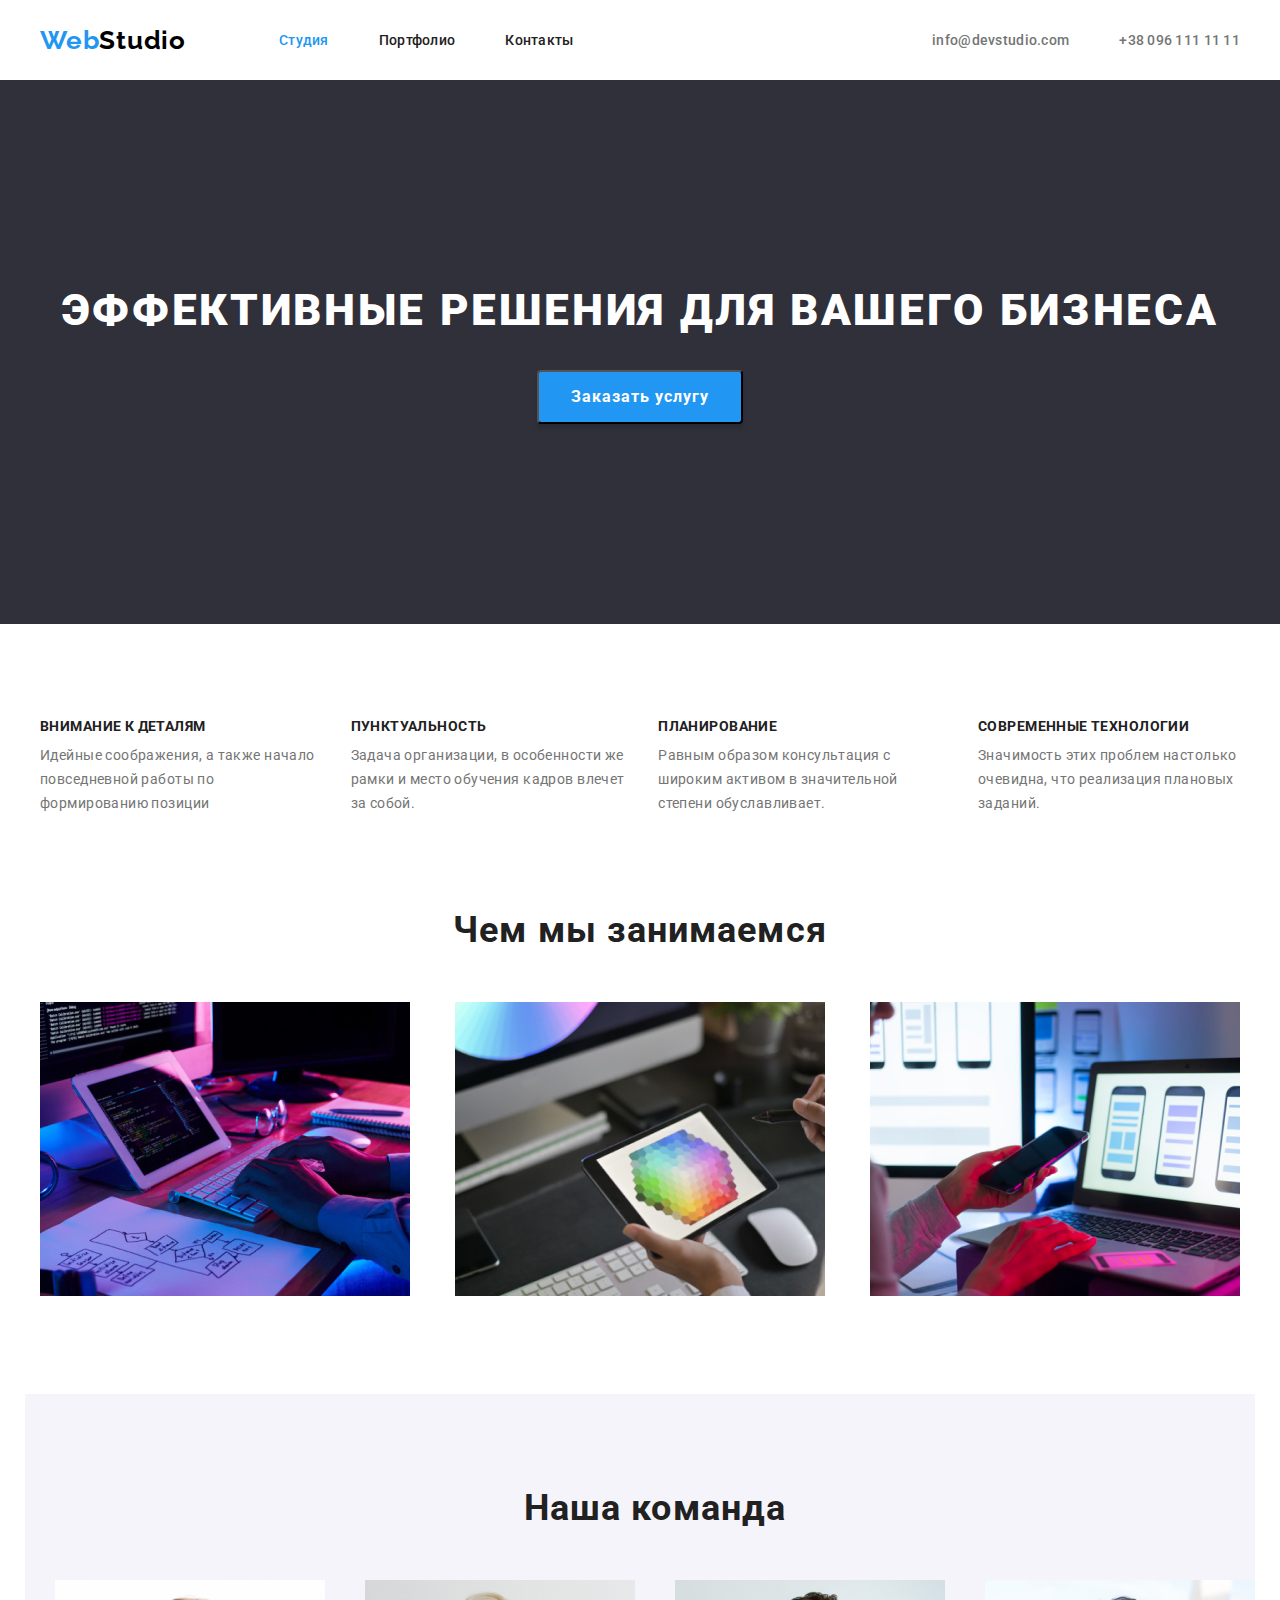
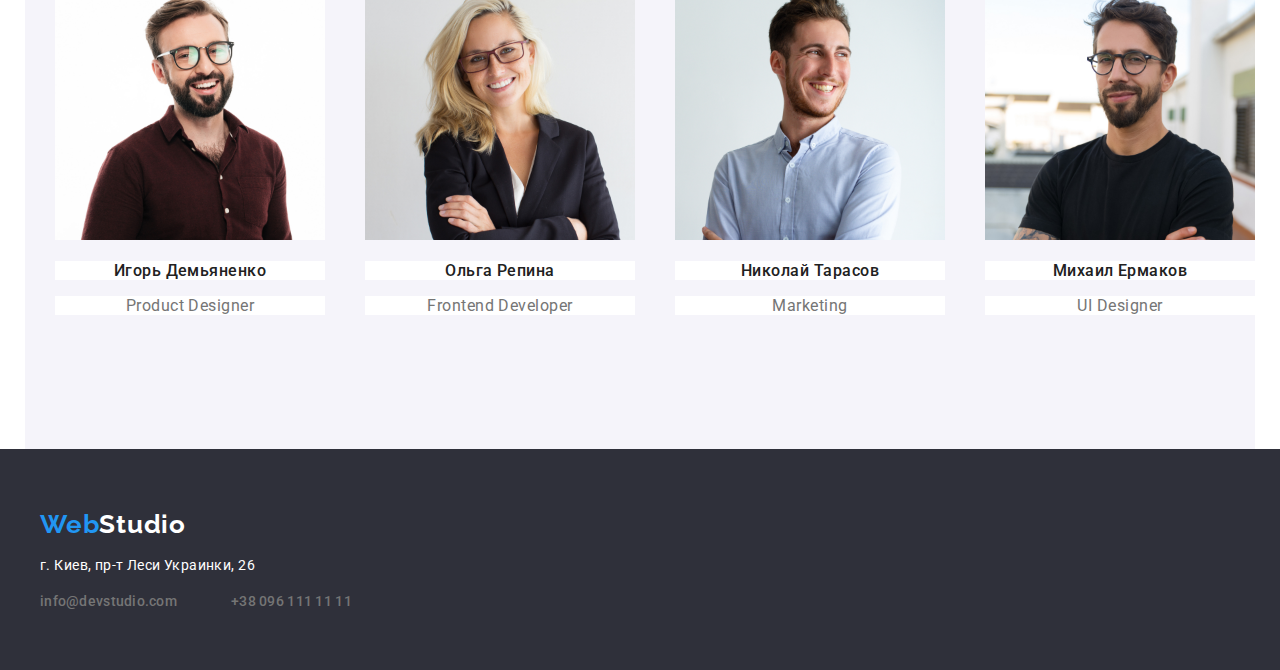
==== index.html @ 4a2c8ac8 "update with flex; issue with second page" ====
<!DOCTYPE html>
<html lang="ru">
<head>
    <meta charset="UTF-8">
    <meta name="viewport" content="width=device-width, initial-scale=1.0">
    <title>WEBSTUDiO</title>
    <link rel="stylesheet" href="https://cdnjs.cloudflare.com/ajax/libs/modern-normalize/1.0.0/modern-normalize.css">
    <link href="https://fonts.googleapis.com/css2?family=Raleway:wght@700&family=Roboto:wght@400;500;700;900&display=swap" rel="stylesheet">
    <link rel="stylesheet" href="./css/style.css">
    <link rel="stylesheet" href="./portfolio.html">
</head>
<body>
    <!--HEADER-->
    <header class="header">
        <div class="container main">
            <nav class="navigation">
                <a class="logo" href="" aria-label="Логотип веб студия">Web<span class="logo-name-part">Studio</span></a>
                <ul class="navigation-list list main">
                    <li class="navigation-list-item"><a class="navigation-list-link link current" href="./index.html">Студия</a></li>
                    <li class="navigation-list-item"><a class="navigation-list-link link" href="./portfolio.html">Портфолио</a></li>
                    <li class="navigation-list-item"><a class="navigation-list-link link" href="">Контакты</a></li>
                </ul>  
            </nav>
            <ul class="contacts list">
                <li><a class="header-email-link link" href="mailto:info@devstudio.com">info@devstudio.com</a></li>
                <li><a class="header-tel-link link" href="tel:+380961111111">+38 096 111 11 11</a></li>
            </ul>
        </div>
    </header>
    <!--ORDER SERVISE-->
    <main>
        <section class="order-servise">
            <div class="container">
                <h1 class="description">Эффективные решения для вашего бизнеса</h1>
                <button class="modal-button" type="button">Заказать услугу</button>
            </div>
        </section>
    <!--ADVANTAGES-->
        <section class="advantages container">
            <ul class="advantages-list list">
                <li class="advantages-item"><h3 class="advantages-description">ВНИМАНИЕ К ДЕТАЛЯМ</h3><p class="advantages-text">Идейные соображения, а также начало повседневной работы по формированию позиции</p></li>
                <li class="advantages-item"><h3 class="advantages-description">ПУНКТУАЛЬНОСТЬ</h3><p class="advantages-text">Задача организации, в особенности же рамки и место обучения кадров влечет за собой.</p></li>
                <li class="advantages-item"><h3 class="advantages-description">ПЛАНИРОВАНИЕ</h3><p class="advantages-text">Равным образом консультация с широким активом в значительной степени обуславливает.</p></li>
                <li class="advantages-item"><h3 class="advantages-description">СОВРЕМЕННЫЕ ТЕХНОЛОГИИ</h3><p class="advantages-text">Значимость этих проблем настолько очевидна, что реализация плановых заданий.</p></li>
            </ul>
        </section>
    <!--WORK DESCRIPTION-->
        <section class="work-description container">
            <h2 class="section-description">Чем мы занимаемся</h2>
                <ul class="work-description-list list">
                    <li class="work-decription-item">
                         <img src="./images/workdescription/wd1.jpg" alt="человек печатает текст на клавиатуре" width="370" height="294">
                     </li>
                     <li class="work-decription-item">
                        <img src="./images/workdescription/wd2.jpg" alt="человек смотрит на экран телефона" width="370" height="294">
                    </li>
                    <li class="work-decription-item">
                        <img src="./images/workdescription/wd3.jpg" alt="человек смотрит на экран планшета" width="370" height="294">
                    </li>
                 </ul>
        </section>
    <!--TEAM-->
        <section class="our-team container">
            <div class="container">
                <h2 class="section-description">Наша команда</h2>
                <ul class="team-list list">
                    <li class="team-item">
                        <img class="employee-photo" src="./images/team/employee-1.jpg" alt="сотрудник мужчина улыбается" width="270" height="260">
                        <h3 class="employee-name">Игорь Демьяненко</h3>
                        <p class="employee-position">Product Designer</p>  
                    </li>
                    <li class="team-item">
                        <img class="employee-photo" src="./images/team/employee-2.jpg" alt="сотрудник женщина улыбается" width="270" height="260">
                        <h3 class="employee-name">Ольга Репина</h3>
                        <p class="employee-position">Frontend Developer</p>
                    </li>
                    <li class="team-item">
                        <img class="employee-photo" src="./images/team/employee-3.jpg" alt="сотрудник мужчина улыбается" width="270" height="260">
                        <h3 class="employee-name">Николай Тарасов</h3>
                        <p class="employee-position">Marketing</p>
                    </li>
                    <li class="team-item">
                        <img class="employee-photo" src="./images/team/employee-4.jpg" alt="сотрудник мужчина улыбается" width="270" height="260"> 
                        <h3 class="employee-name">Михаил Ермаков</h3>
                        <p class="employee-position">UI Designer</p>
                    </li>
                </ul>
            </div>
        </section>
    </main>

    <footer class="page-footer">
        <div class="address-section container">
            <a class="logo" href="" aria-label="Логотип веб студия">Web<span class="logo-footer">Studio</span>
            </a>
            <address class="address">
                <p class="address-street">г. Киев, пр-т Леси Украинки, 26</p>
                <div class="contacts-item">
                    <a class="header-email-link link" href="mailto:info@devstudio.com ">info@devstudio.com</a>
                    <a class="header-tel-link link" href="tel:+380961111111">+38 096 111 11 11</a>
                </div>
            </address>
        </div>
    </footer>
</body>
</html>
---- css/style.css ----
:root {
--primary-text-color: #757575;
--title-text-color: #212121;;
--accent-color: #2196F3;
--white-text-color: #FFFFFF;
--address-text-color: rgba(255, 255, 255, 0.6);
--background-color-service-footer:  #2F303A;
--background-color-team: #F5F4FA;
--logo-text-color: #000000;
}

body {
    font-family: "Roboto", sans-serif;
    color: var(--primary-text-color);
}    

.list {
    list-style: none;
    padding: 0px;
    margin: 0px;
}

.link {
    text-decoration: none;
}

.header {
    background-color: var(--white-text-color);
}

.container {
    margin-left: auto;
    margin-right: auto;
    width: 1230px;
    padding-left: 15px;
    padding-right: 15px;
}

.main {
    display: flex;
    align-items: center;
    justify-content: space-between;
    height: 80px;
}

.logo {
    margin-right: 93px;
    font-family: "Raleway", sans-serif;
    font-style: normal;
    font-weight: 700;
    font-size: 26px;
    line-height: 1.192;
    letter-spacing: 0.03em;
    color: var(--accent-color);
    list-style: none;
    text-decoration: none;
}

.logo-name-part {
    color: var(--logo-text-color);
}

.logo-footer {
    color: var(--white-text-color);
}
 
.navigation > .logo {
    align-self: center;
}

.navigation {
    display: flex;
}

.navigation-list-item:not(:last-child) {
    margin-right: 50px;
}

.navigation-list-link {
    padding-top: 32px;
    padding-bottom: 32px;
    font-weight: 500;
    font-size: 14px;
    line-height: 1.143;
    letter-spacing: 0.02em;
    color: var(--title-text-color);
}

.header-email-link,
.header-tel-link {
    font-weight: 500;
    font-size: 14px;
    line-height: 1.143;
    letter-spacing: 0.02em;
    color: var(--primary-text-color);
}

.header-email-link:hover,
.header-email-link:focus,
.header-tel-link:hover,
.header-tel-link:focus,
.navigation-list-link:hover,
.navigation-list-link:focus {
    color: var(--accent-color);
} 

.contacts {
    display: flex;
}

.header-email-link {
    margin-right: 50px;
}

.order-servise {
    background-color: var(--background-color-service-footer);
    text-align: center;
    padding-top: 200px;
    padding-bottom: 200px;
}

.advantages-list {
    display: flex;
}

.our-team {
    background-color: var(--background-color-team);
    padding-bottom: 94px;
    padding-top: 94px;
}

.employee-name, 
.employee-position {
    background-color: var(--white-text-color);
}

.description {
    margin-top: 0px;
    margin-bottom: 30px;
    font-weight: 900;
    font-size: 44px;
    line-height: 1.364;
    letter-spacing: 0.06em;
    text-transform: uppercase;
    color: var(--white-text-color);
   }

.modal-button {
    display: inline-block;
    min-width: 200px;
    padding: 10px 32px;
    font-weight: 700;
    font-size: 16px;
    line-height: 1.875;
    align-items: center; 
    letter-spacing: 0.06em;
    color: var(--white-text-color);
    background:var(--accent-color);
    box-shadow: 0px 4px 4px rgba(0, 0, 0, 0.15);
    border-radius: 4px;
    }

.advantages {
    padding-top: 94px;
    padding-bottom: 47px;
    }


.advantages-description {
    margin-top: 0px;
    margin-bottom: 10px;
    font-weight: 700;
    font-size: 14px;
    line-height: 1.143;
    letter-spacing: 0.03em;
    text-transform: uppercase;
    color: var(--title-text-color);
}

.advantages-text {
    margin-top: 0;
    margin-bottom: 0;
    font-weight: normal;
    font-size: 14px;
    line-height: 1.714;
    letter-spacing: 0.03em;
    color: var(--primary-text-color);
}

.advantages-item:not(:last-child) {
    margin-right: 30px;
}

.work-description {
    padding-top: 47px;
    padding-bottom: 94px;
}

.work-description-list {
    display: flex;
    justify-content: space-between;
}

.section-description {
    margin-top: 0px;
    margin-bottom: 50px;
    font-weight: 700;
    font-size: 36px;
    line-height: 1.166;
    text-align: center;
    letter-spacing: 0.03em;
    color: var(--title-text-color);
}

.team-list {
    display: flex;
    justify-content: space-between;
}

.team-item {
    padding-bottom: 24px;
    border-radius: 0px 0px 4px 4px;
}
.employee-name {
    margin-bottom: 10px;
    font-weight: 500;
    font-size: 16px;
    line-height: 1.188;
    text-align: center;
    letter-spacing: 0.03em;
    color: var(--title-text-color);
}

.employee-position {
    font-weight: normal;
    font-size: 16px;
    line-height: 1.188;
    text-align: center;
    letter-spacing: 0.03em;
}

.page-footer {
    background-color: var(--background-color-service-footer);
    padding-top: 60px;
    padding-bottom: 60px;
}

.address-section {
    display: flex;
    flex-direction: column;
    justify-content: space-around;
}

.contacts-footer {
    display: block;
}

.contacts-item.header-email-link {
    margin-bottom: 9px;
}
.address {
    font-style: normal;
    color: var(--white-text-color);
    }

.address-street {
    font-weight: normal;
    font-size: 14px;
    line-height: 1.714;
    letter-spacing: 0.03em;
}

.portfolio-list {
    display: flex;
}

.portfolio-item:not(:last-child) {
    margin: 8px;
}

.our-portfolio-item {
    width: calc((100% - 60px)/3);
    margin-right: 30px;
    margin-bottom: 30px;
}

.our-portfolio-list {
    display: flex;
    flex-wrap: wrap;
}

.our-portfolio-item:nth-child(3n) {
    margin-right: 0;
}

.our-portfolio-item:nth-last-child(-n+3) {
    margin-bottom: 0;
}

.portfolio-button {
    min-width: 73px;
    display: inline-block;
    padding: 6px 22px;
    border-radius: 4px;
    font-weight: 500;
    font-size: 16px;
    line-height: 1.625;
    text-align: center;
    letter-spacing: 0.03em;
    color: var(--title-text-color);
}

.portfolio-button:hover,
.portfolio-button:focus {
    font-weight: 500;
    font-size: 16px;
    line-height: 1.625;
    text-align: center;
    letter-spacing: 0.03em;
    color: var(--white-text-color);
}

.portfolio-name {
    font-weight: 700;
    font-size: 18px;
    line-height: 2.000;
    letter-spacing: 0.06em;
    color: var(--title-text-color);
}

.portfolio-type {
    font-weight: normal;
    font-size: 16px;
    line-height: 1.875;
    letter-spacing: 0.03em;
    color: var(--primary-text-color);
}

.portfolio-button:hover,
.portfolio-button:focus {
    background: var(--accent-color);
    cursor: pointer;
}

.navigation-list-link.current {
    color: var(--accent-color)
}
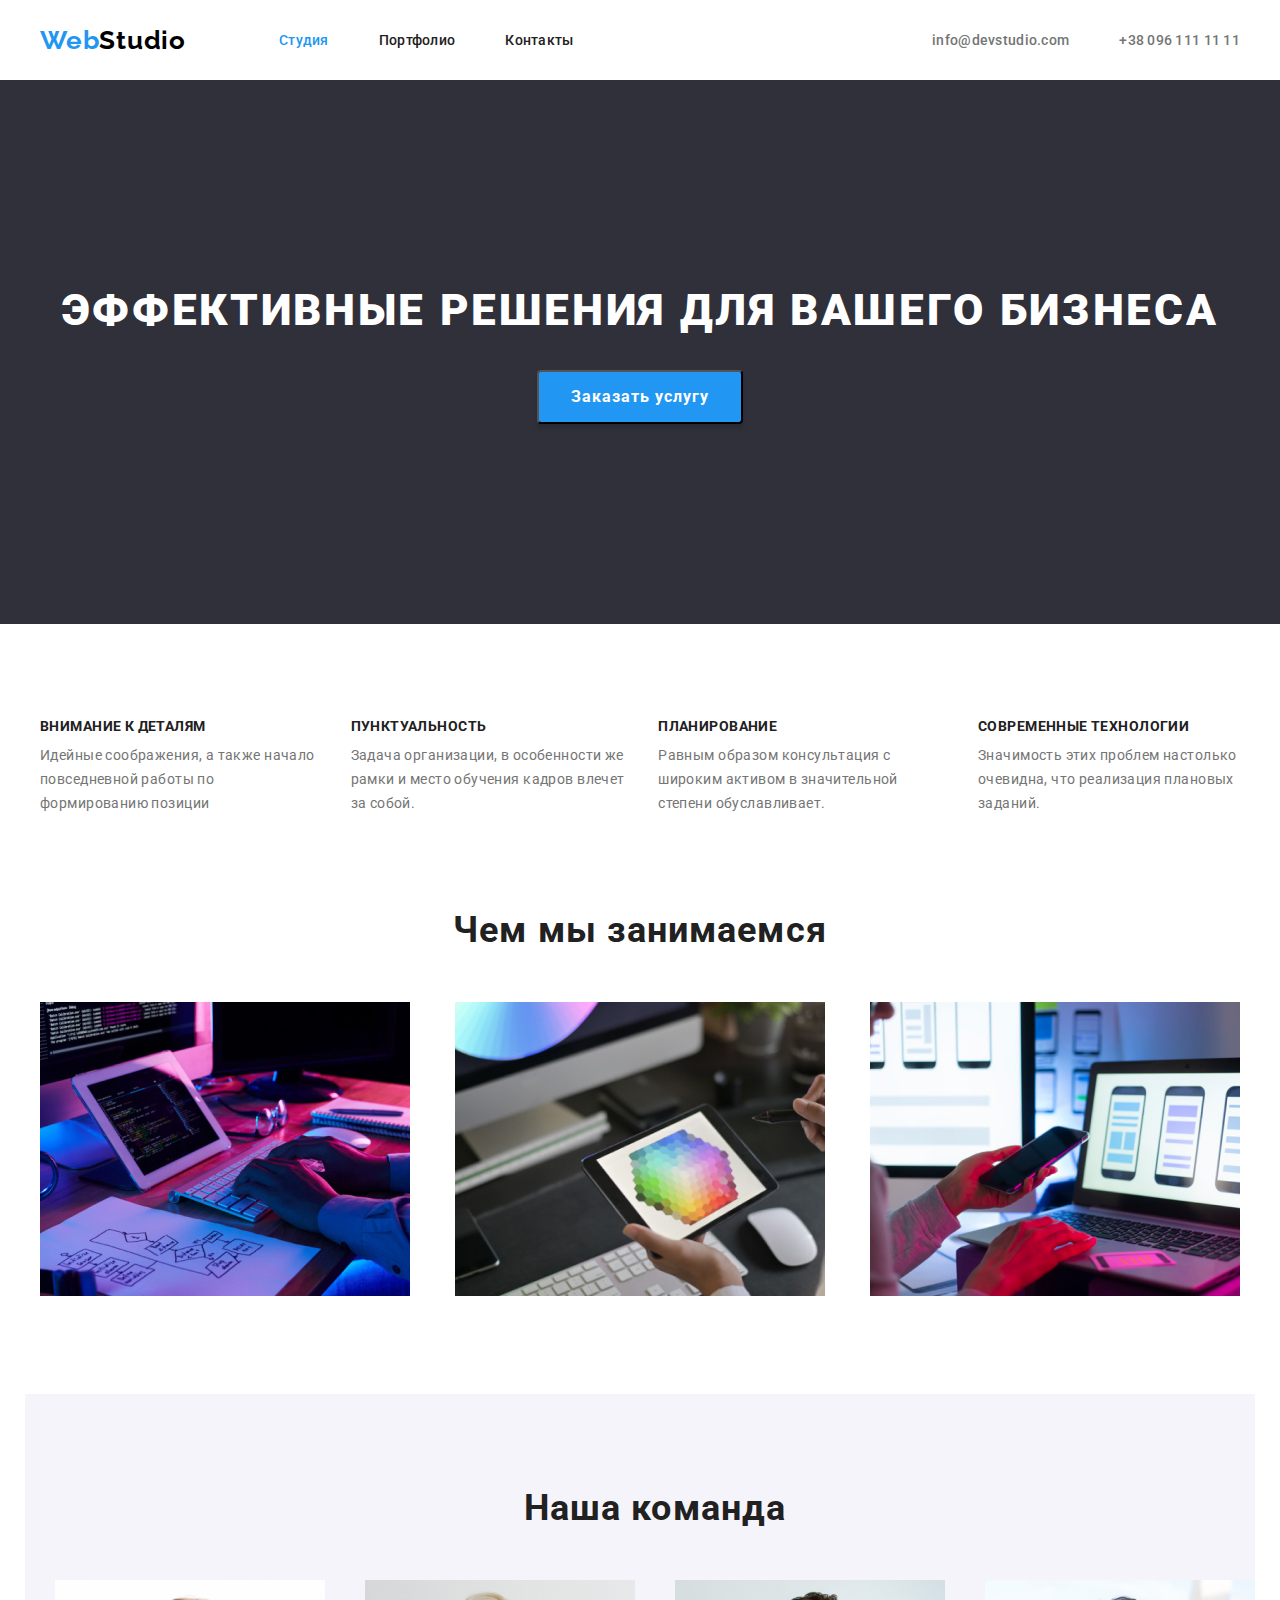
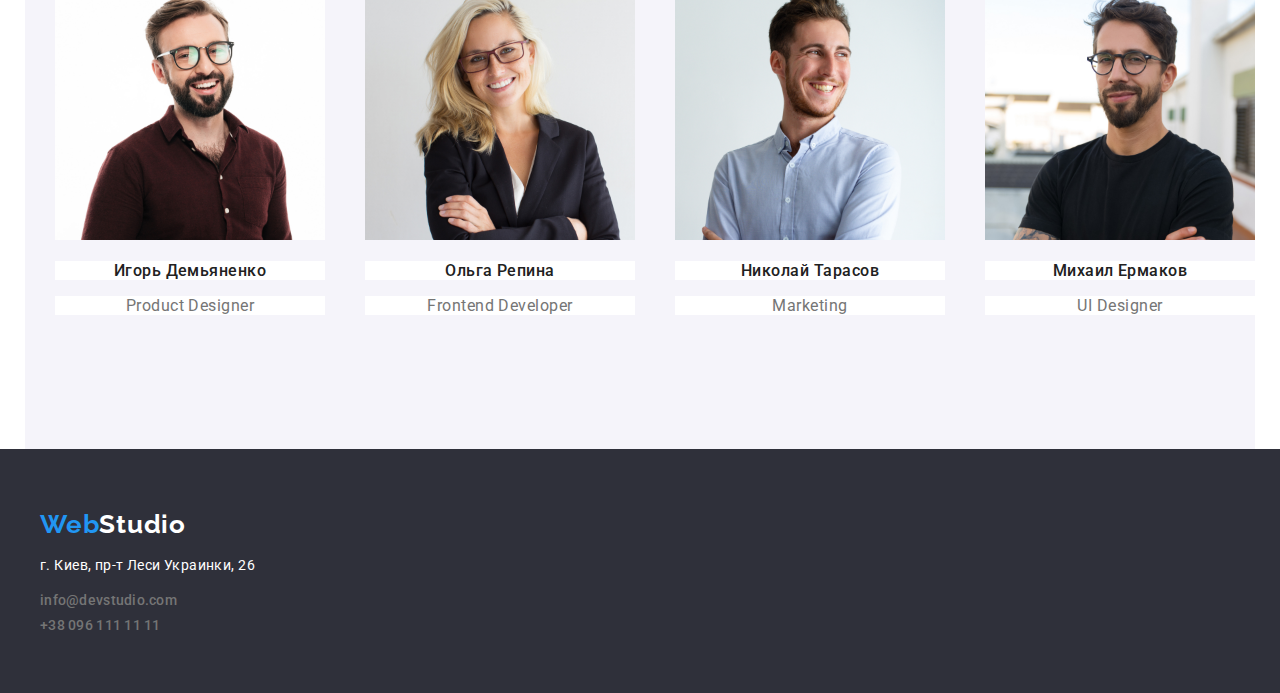
==== commit 3f6ecf23: "div. container added" ====
--- a/index.html
+++ b/index.html
@@ -88,11 +88,10 @@
             </div>
         </section>
     </main>
-
+    <!--FOOTER-->
     <footer class="page-footer">
         <div class="address-section container">
-            <a class="logo" href="" aria-label="Логотип веб студия">Web<span class="logo-footer">Studio</span>
-            </a>
+            <a class="logo" href="" aria-label="Логотип веб студия">Web<span class="logo-footer">Studio</span></a>
             <address class="address">
                 <p class="address-street">г. Киев, пр-т Леси Украинки, 26</p>
                 <div class="contacts-item">
--- a/css/style.css
+++ b/css/style.css
@@ -24,10 +24,6 @@
     text-decoration: none;
 }
 
-.header {
-    background-color: var(--white-text-color);
-}
-
 .container {
     margin-left: auto;
     margin-right: auto;
@@ -35,6 +31,11 @@
     padding-left: 15px;
     padding-right: 15px;
 }
+
+.header {
+    background-color: var(--white-text-color);
+}
+
 
 .main {
     display: flex;
@@ -119,21 +120,6 @@
     padding-bottom: 200px;
 }
 
-.advantages-list {
-    display: flex;
-}
-
-.our-team {
-    background-color: var(--background-color-team);
-    padding-bottom: 94px;
-    padding-top: 94px;
-}
-
-.employee-name, 
-.employee-position {
-    background-color: var(--white-text-color);
-}
-
 .description {
     margin-top: 0px;
     margin-bottom: 30px;
@@ -160,11 +146,14 @@
     border-radius: 4px;
     }
 
+.advantages-list {
+    display: flex;
+}
+
 .advantages {
     padding-top: 94px;
     padding-bottom: 47px;
-    }
-
+}
 
 .advantages-description {
     margin-top: 0px;
@@ -212,6 +201,17 @@
     color: var(--title-text-color);
 }
 
+.our-team {
+    background-color: var(--background-color-team);
+    padding-bottom: 94px;
+    padding-top: 94px;
+}
+
+.employee-name, 
+.employee-position {
+    background-color: var(--white-text-color);
+}
+
 .team-list {
     display: flex;
     justify-content: space-between;
@@ -251,13 +251,15 @@
     justify-content: space-around;
 }
 
-.contacts-footer {
-    display: block;
-}
-
-.contacts-item.header-email-link {
+.contacts-item {
+    display: flex;
+    flex-direction: column;
+}
+
+.contacts-item > .header-email-link {
     margin-bottom: 9px;
 }
+
 .address {
     font-style: normal;
     color: var(--white-text-color);
@@ -270,8 +272,19 @@
     letter-spacing: 0.03em;
 }
 
+.portfolio {
+    padding-top: 94px;
+    padding-bottom: 94px;
+}
+
 .portfolio-list {
     display: flex;
+    justify-content: center;
+    margin-bottom: 34px;
+}
+
+.portfolio-item {
+    align-self: center;
 }
 
 .portfolio-item:not(:last-child) {
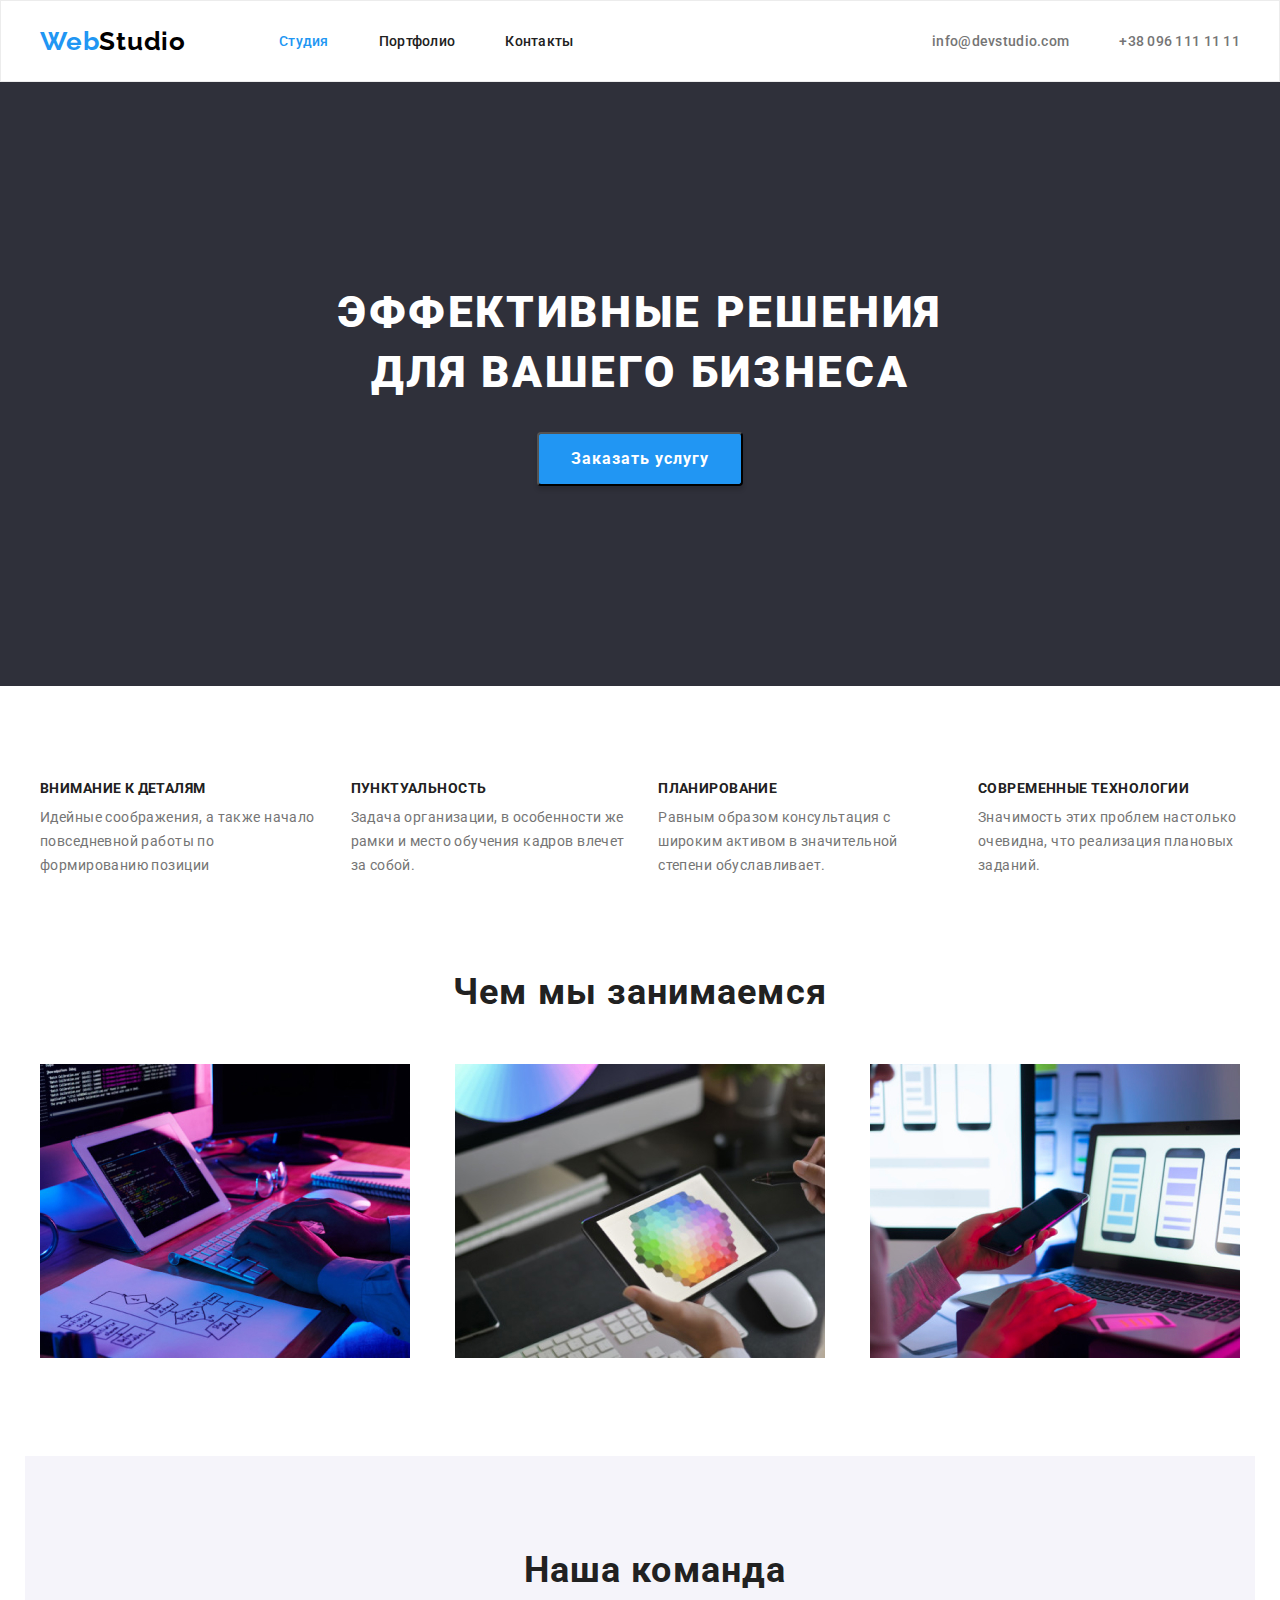
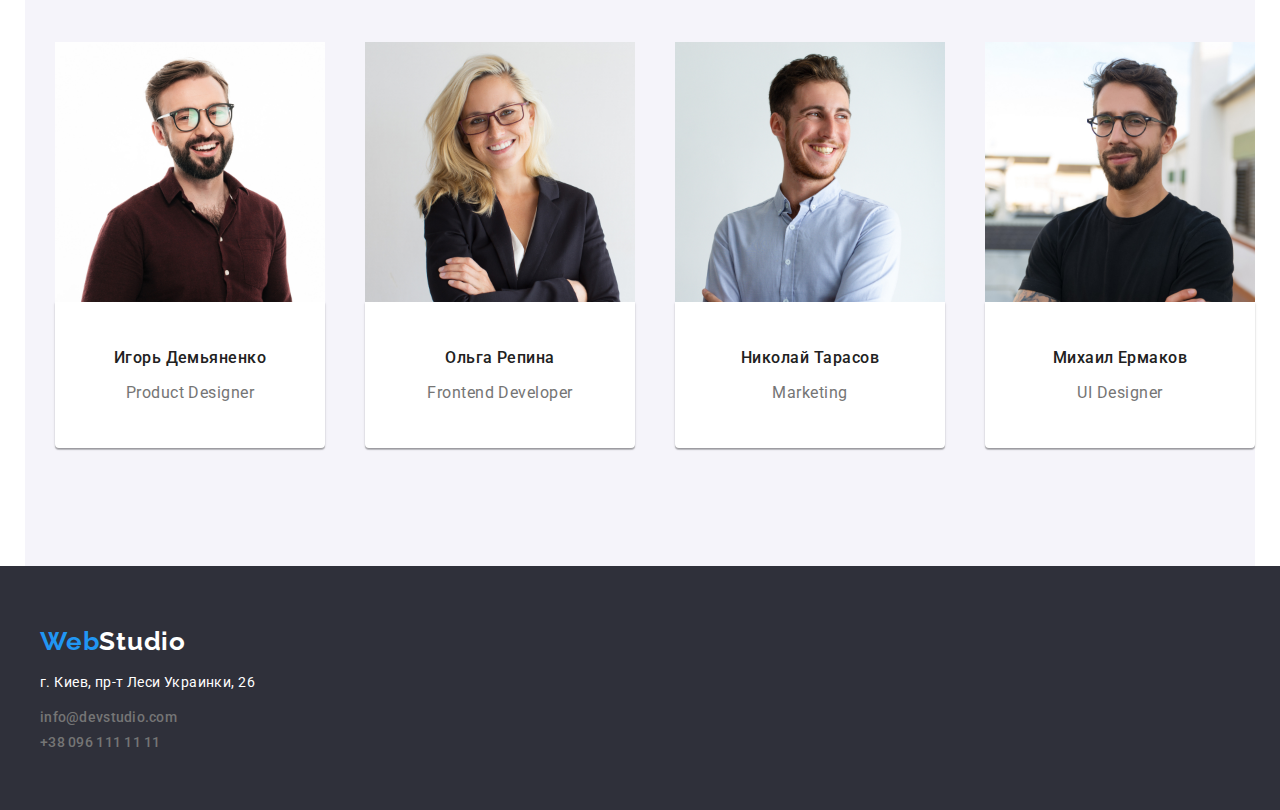
==== commit 75571b46: "update done" ====
--- a/index.html
+++ b/index.html
@@ -31,7 +31,7 @@
     <main>
         <section class="order-servise">
             <div class="container">
-                <h1 class="description">Эффективные решения для вашего бизнеса</h1>
+                <h1 class="description">Эффективные решения <br> для вашего бизнеса</h1>
                 <button class="modal-button" type="button">Заказать услугу</button>
             </div>
         </section>
@@ -66,23 +66,31 @@
                 <ul class="team-list list">
                     <li class="team-item">
                         <img class="employee-photo" src="./images/team/employee-1.jpg" alt="сотрудник мужчина улыбается" width="270" height="260">
-                        <h3 class="employee-name">Игорь Демьяненко</h3>
-                        <p class="employee-position">Product Designer</p>  
+                        <div class="team-content"> 
+                            <h3 class="employee-name">Игорь Демьяненко</h3>
+                            <p class="employee-position">Product Designer</p>  
+                        </div>
                     </li>
                     <li class="team-item">
                         <img class="employee-photo" src="./images/team/employee-2.jpg" alt="сотрудник женщина улыбается" width="270" height="260">
-                        <h3 class="employee-name">Ольга Репина</h3>
-                        <p class="employee-position">Frontend Developer</p>
+                        <div class="team-content">
+                            <h3 class="employee-name">Ольга Репина</h3>
+                            <p class="employee-position">Frontend Developer</p>
+                        </div>
                     </li>
                     <li class="team-item">
                         <img class="employee-photo" src="./images/team/employee-3.jpg" alt="сотрудник мужчина улыбается" width="270" height="260">
-                        <h3 class="employee-name">Николай Тарасов</h3>
-                        <p class="employee-position">Marketing</p>
+                        <div class="team-content">
+                            <h3 class="employee-name">Николай Тарасов</h3>
+                            <p class="employee-position">Marketing</p>
+                        </div>
                     </li>
                     <li class="team-item">
-                        <img class="employee-photo" src="./images/team/employee-4.jpg" alt="сотрудник мужчина улыбается" width="270" height="260"> 
-                        <h3 class="employee-name">Михаил Ермаков</h3>
-                        <p class="employee-position">UI Designer</p>
+                        <img class="employee-photo" src="./images/team/employee-4.jpg" alt="сотрудник мужчина улыбается" width="270" height="260">
+                        <div class="team-content">
+                            <h3 class="employee-name">Михаил Ермаков</h3>
+                            <p class="employee-position">UI Designer</p>
+                        </div> 
                     </li>
                 </ul>
             </div>
--- a/css/style.css
+++ b/css/style.css
@@ -34,6 +34,7 @@
 
 .header {
     background-color: var(--white-text-color);
+    border: 1px solid #ECECEC;
 }
 
 
@@ -222,7 +223,6 @@
     border-radius: 0px 0px 4px 4px;
 }
 .employee-name {
-    margin-bottom: 10px;
     font-weight: 500;
     font-size: 16px;
     line-height: 1.188;
@@ -237,6 +237,18 @@
     line-height: 1.188;
     text-align: center;
     letter-spacing: 0.03em;
+}
+
+.employee-photo {
+    display: block;
+}
+
+.team-content {
+    background: var(--white-text-color);
+    box-shadow: 0px 1px 3px rgba(0, 0, 0, 0.12), 0px 1px 1px rgba(0, 0, 0, 0.14), 0px 2px 1px rgba(0, 0, 0, 0.2);
+    border-radius: 0px 0px 4px 4px;
+    padding-top: 30px;
+    padding-bottom: 30px;
 }
 
 .page-footer {
@@ -308,6 +320,18 @@
 
 .our-portfolio-item:nth-last-child(-n+3) {
     margin-bottom: 0;
+}
+
+.portfolio-photo {
+    display: block;
+}
+
+.our-portfolio-content {
+    background: var(--white-text-color);
+    border: 1px solid #EEEEEE;
+    box-sizing: border-box;
+    padding: 20px 24px;
+    width: 370px;
 }
 
 .portfolio-button {
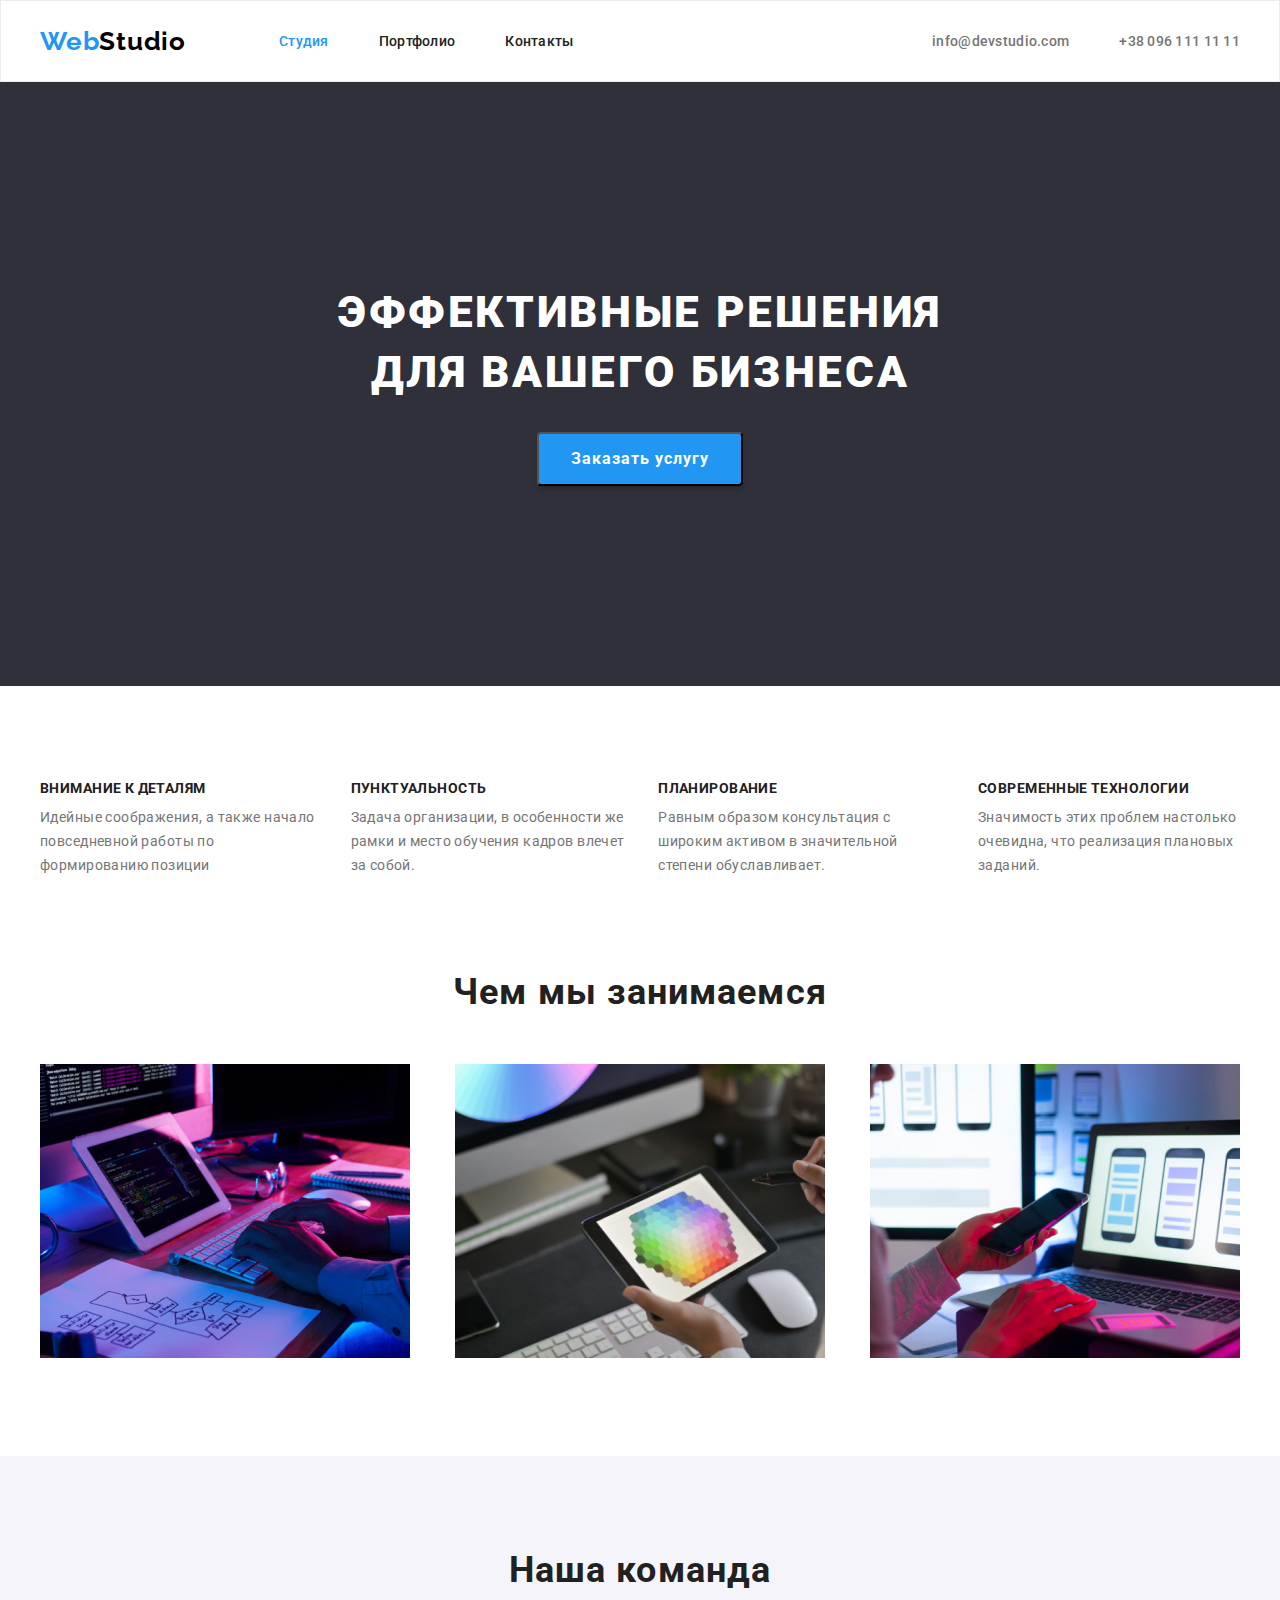
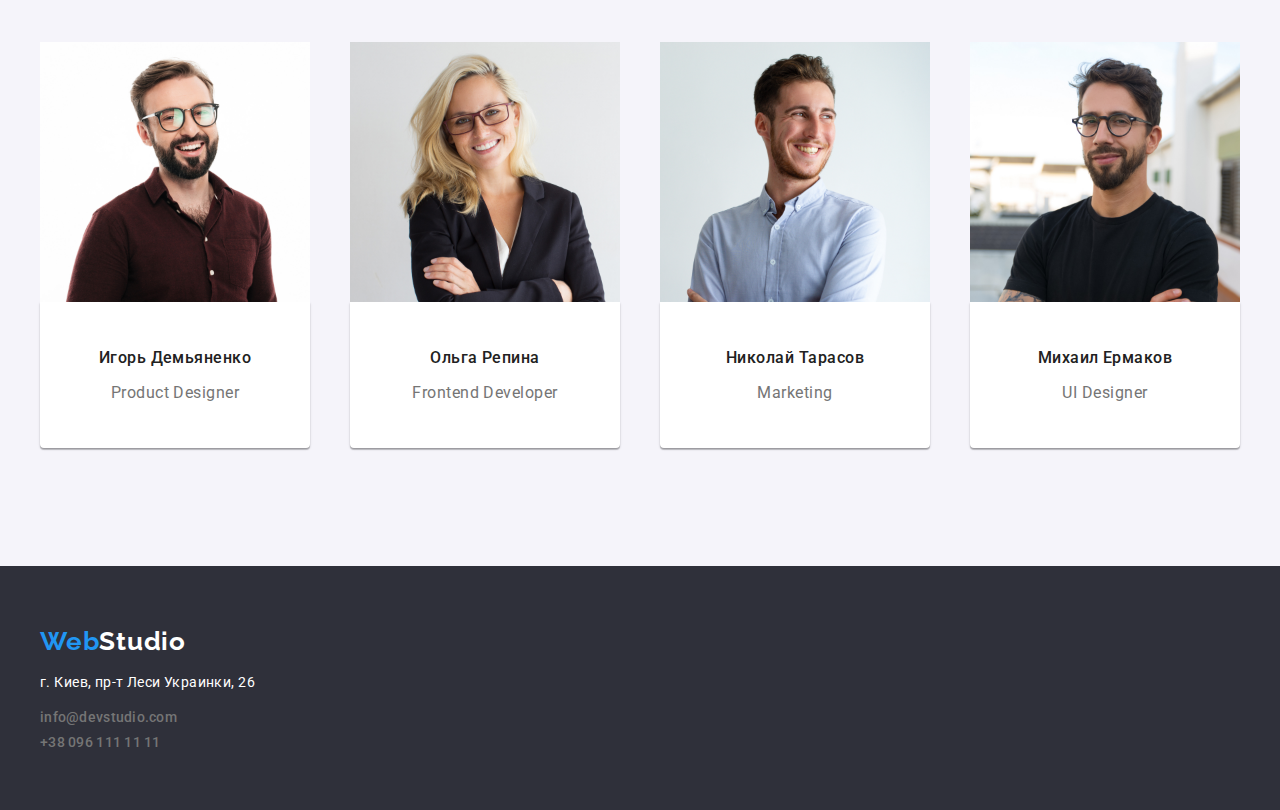
==== commit 295caa17: "div container added" ====
--- a/index.html
+++ b/index.html
@@ -36,17 +36,20 @@
             </div>
         </section>
     <!--ADVANTAGES-->
-        <section class="advantages container">
-            <ul class="advantages-list list">
-                <li class="advantages-item"><h3 class="advantages-description">ВНИМАНИЕ К ДЕТАЛЯМ</h3><p class="advantages-text">Идейные соображения, а также начало повседневной работы по формированию позиции</p></li>
-                <li class="advantages-item"><h3 class="advantages-description">ПУНКТУАЛЬНОСТЬ</h3><p class="advantages-text">Задача организации, в особенности же рамки и место обучения кадров влечет за собой.</p></li>
-                <li class="advantages-item"><h3 class="advantages-description">ПЛАНИРОВАНИЕ</h3><p class="advantages-text">Равным образом консультация с широким активом в значительной степени обуславливает.</p></li>
-                <li class="advantages-item"><h3 class="advantages-description">СОВРЕМЕННЫЕ ТЕХНОЛОГИИ</h3><p class="advantages-text">Значимость этих проблем настолько очевидна, что реализация плановых заданий.</p></li>
-            </ul>
+        <section class="advantages">
+            <div class="container">
+                <ul class="advantages-list list">
+                    <li class="advantages-item"><h3 class="advantages-description">ВНИМАНИЕ К ДЕТАЛЯМ</h3><p class="advantages-text">Идейные соображения, а также начало повседневной работы по формированию позиции</p></li>
+                    <li class="advantages-item"><h3 class="advantages-description">ПУНКТУАЛЬНОСТЬ</h3><p class="advantages-text">Задача организации, в особенности же рамки и место обучения кадров влечет за собой.</p></li>
+                    <li class="advantages-item"><h3 class="advantages-description">ПЛАНИРОВАНИЕ</h3><p class="advantages-text">Равным образом консультация с широким активом в значительной степени обуславливает.</p></li>
+                    <li class="advantages-item"><h3 class="advantages-description">СОВРЕМЕННЫЕ ТЕХНОЛОГИИ</h3><p class="advantages-text">Значимость этих проблем настолько очевидна, что реализация плановых заданий.</p></li>
+                </ul>
+            </div>
         </section>
     <!--WORK DESCRIPTION-->
-        <section class="work-description container">
-            <h2 class="section-description">Чем мы занимаемся</h2>
+        <section class="work-description">
+            <div class="container">
+                <h2 class="section-description">Чем мы занимаемся</h2>
                 <ul class="work-description-list list">
                     <li class="work-decription-item">
                          <img src="./images/workdescription/wd1.jpg" alt="человек печатает текст на клавиатуре" width="370" height="294">
@@ -58,9 +61,10 @@
                         <img src="./images/workdescription/wd3.jpg" alt="человек смотрит на экран планшета" width="370" height="294">
                     </li>
                  </ul>
+            </div>
         </section>
     <!--TEAM-->
-        <section class="our-team container">
+        <section class="our-team">
             <div class="container">
                 <h2 class="section-description">Наша команда</h2>
                 <ul class="team-list list">
--- a/css/style.css
+++ b/css/style.css
@@ -338,6 +338,7 @@
     min-width: 73px;
     display: inline-block;
     padding: 6px 22px;
+    border: 0;
     border-radius: 4px;
     font-weight: 500;
     font-size: 16px;
@@ -345,6 +346,7 @@
     text-align: center;
     letter-spacing: 0.03em;
     color: var(--title-text-color);
+    background: #F5F4FA;
 }
 
 .portfolio-button:hover,
